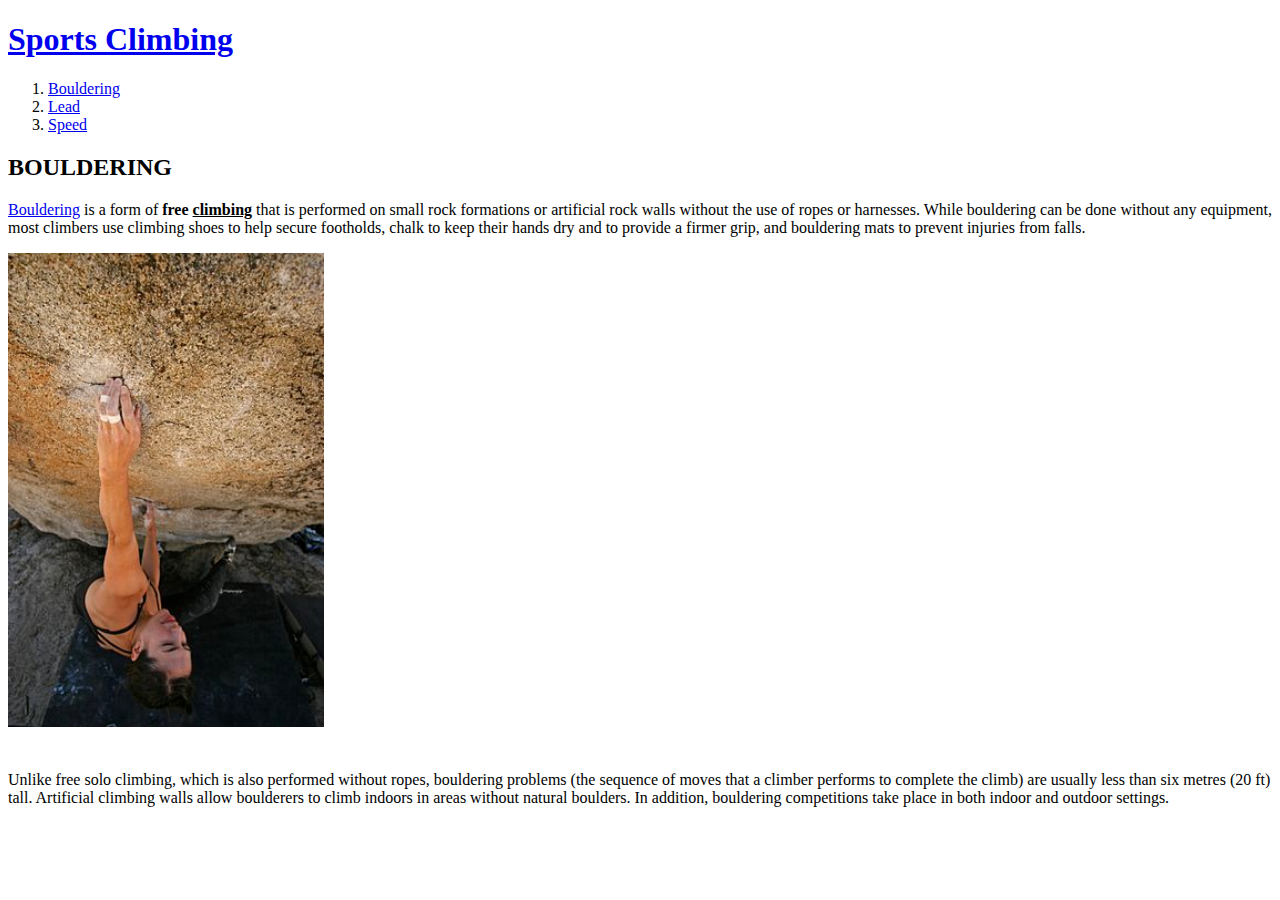
==== 1.html @ 8892b03a "웹사이트 완성!!!" ====
<!doctype html>
<html>
<head>
    <title>Sports Climbing - Bouldering</title>
    <meta charset="utf-8">
</head>
<body>
    <h1><a href="index.html">Sports Climbing</a></h1>
<ol>
    <li><a href="1.html">Bouldering</a></li>
    <li><a href="2.html">Lead</a></li>
    <li><a href="3.html">Speed</a></li>
</ol>
<h2>BOULDERING</h2>
<p><a href="https://en.wikipedia.org/wiki/Bouldering" target="_blank" title="bouldering wikipedia">Bouldering</a> is a form of <strong>free <u>climbing</u></strong> that is performed on small rock formations or artificial rock walls without the use of ropes or harnesses. While bouldering can be done without any equipment, most climbers use climbing shoes to help secure footholds, chalk to keep their hands dry and to provide a firmer grip, and bouldering mats to prevent injuries from falls.</p>
<img src="boulder.jpg" width="25%">
<p style="margin-top:40px;">Unlike free solo climbing, which is also performed without ropes, bouldering problems (the sequence of moves that a climber performs to complete the climb) are usually less than six metres (20 ft) tall. Artificial climbing walls allow boulderers to climb indoors in areas without natural boulders. In addition, bouldering competitions take place in both indoor and outdoor settings.</p>
</body>
</html>
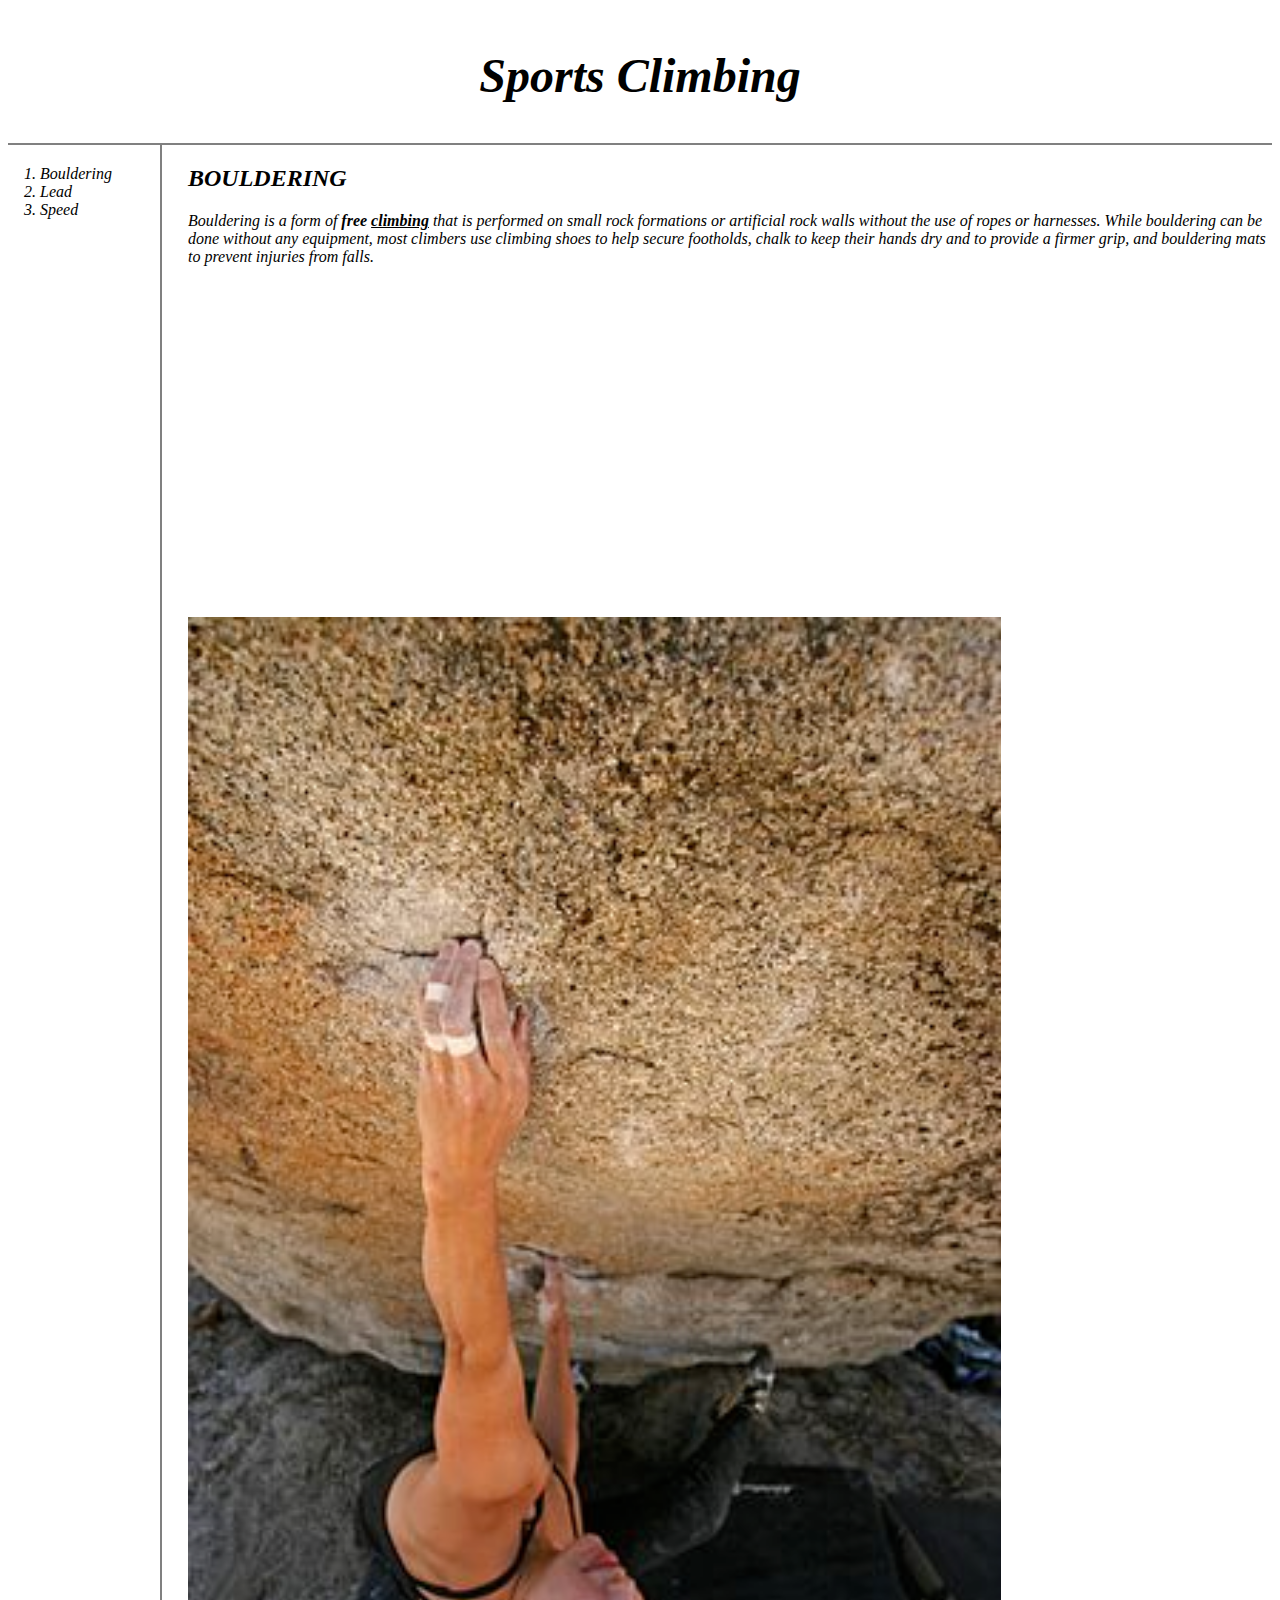
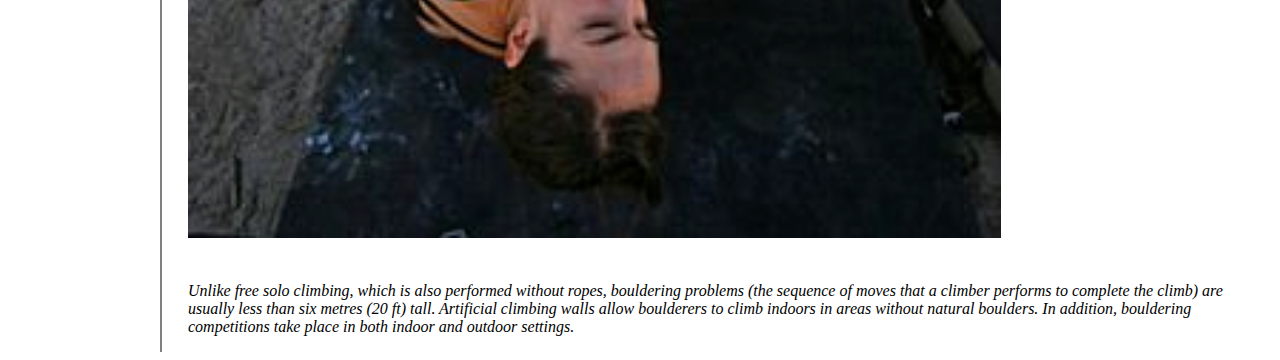
==== commit 061af357: "업데이트1" ====
--- a/1.html
+++ b/1.html
@@ -1,19 +1,36 @@
 <!doctype html>
 <html>
 <head>
+    <!-- Google tag (gtag.js) -->
+<script async src="https://www.googletagmanager.com/gtag/js?id=G-87NYZPDB33"></script>
+<script>
+  window.dataLayer = window.dataLayer || [];
+  function gtag(){dataLayer.push(arguments);}
+  gtag('js', new Date());
+
+  gtag('config', 'G-87NYZPDB33');
+</script>
     <title>Sports Climbing - Bouldering</title>
     <meta charset="utf-8">
+    <link rel="stylesheet" href="style.css">
 </head>
 <body>
     <h1><a href="index.html">Sports Climbing</a></h1>
-<ol>
-    <li><a href="1.html">Bouldering</a></li>
-    <li><a href="2.html">Lead</a></li>
-    <li><a href="3.html">Speed</a></li>
-</ol>
-<h2>BOULDERING</h2>
-<p><a href="https://en.wikipedia.org/wiki/Bouldering" target="_blank" title="bouldering wikipedia">Bouldering</a> is a form of <strong>free <u>climbing</u></strong> that is performed on small rock formations or artificial rock walls without the use of ropes or harnesses. While bouldering can be done without any equipment, most climbers use climbing shoes to help secure footholds, chalk to keep their hands dry and to provide a firmer grip, and bouldering mats to prevent injuries from falls.</p>
-<img src="boulder.jpg" width="25%">
-<p style="margin-top:40px;">Unlike free solo climbing, which is also performed without ropes, bouldering problems (the sequence of moves that a climber performs to complete the climb) are usually less than six metres (20 ft) tall. Artificial climbing walls allow boulderers to climb indoors in areas without natural boulders. In addition, bouldering competitions take place in both indoor and outdoor settings.</p>
+<div id="grid">
+    <ol>
+        <li><a href="1.html">Bouldering</a></li>
+        <li><a href="2.html">Lead</a></li>
+        <li><a href="3.html">Speed</a></li>
+    </ol>
+    <div>
+        <h2>BOULDERING</h2>
+        <p><a href="https://en.wikipedia.org/wiki/Bouldering" target="_blank" title="bouldering wikipedia">Bouldering</a> is a form of <strong>free <u>climbing</u></strong> that is performed on small rock formations or artificial rock walls without the use of ropes or harnesses. While bouldering can be done without any equipment, most climbers use climbing shoes to help secure footholds, chalk to keep their hands dry and to provide a firmer grip, and bouldering mats to prevent injuries from falls.</p>
+        <p>
+            <iframe width="560" height="315" src="https://www.youtube.com/embed/VtIyrJCfhk4" title="YouTube video player" frameborder="0" allow="accelerometer; autoplay; clipboard-write; encrypted-media; gyroscope; picture-in-picture; web-share" allowfullscreen></iframe>
+        </p>
+        <img src="boulder.jpg" width="75%">
+        <p style="margin-top:40px;">Unlike free solo climbing, which is also performed without ropes, bouldering problems (the sequence of moves that a climber performs to complete the climb) are usually less than six metres (20 ft) tall. Artificial climbing walls allow boulderers to climb indoors in areas without natural boulders. In addition, bouldering competitions take place in both indoor and outdoor settings.</p>
+    </div>
+</div>
 </body>
 </html>--- a/style.css
+++ b/style.css
@@ -0,0 +1,39 @@
+*{
+    font-style:italic;
+}
+#grid {
+    display:grid;
+    grid-template-columns: 180px 1fr
+}
+a {
+    color:black;
+    text-decoration:none;
+}
+h1 {
+    font-size:48px;
+    text-align:center;
+    border-bottom: 2px solid gray;
+    margin:0;
+    padding:40px
+}
+#grid ol {
+    border-right: 2px solid gray;
+    width:100px;
+    margin:0;
+    padding:20px;
+    padding-left:32px;
+}
+body {
+    margin:20;
+}
+@media(max-width:700px){
+    #grid{
+        display:block;
+    }
+    #grid ol{
+        border-right:none;
+    }
+    h1{
+        border-bottom:none;
+    }
+}